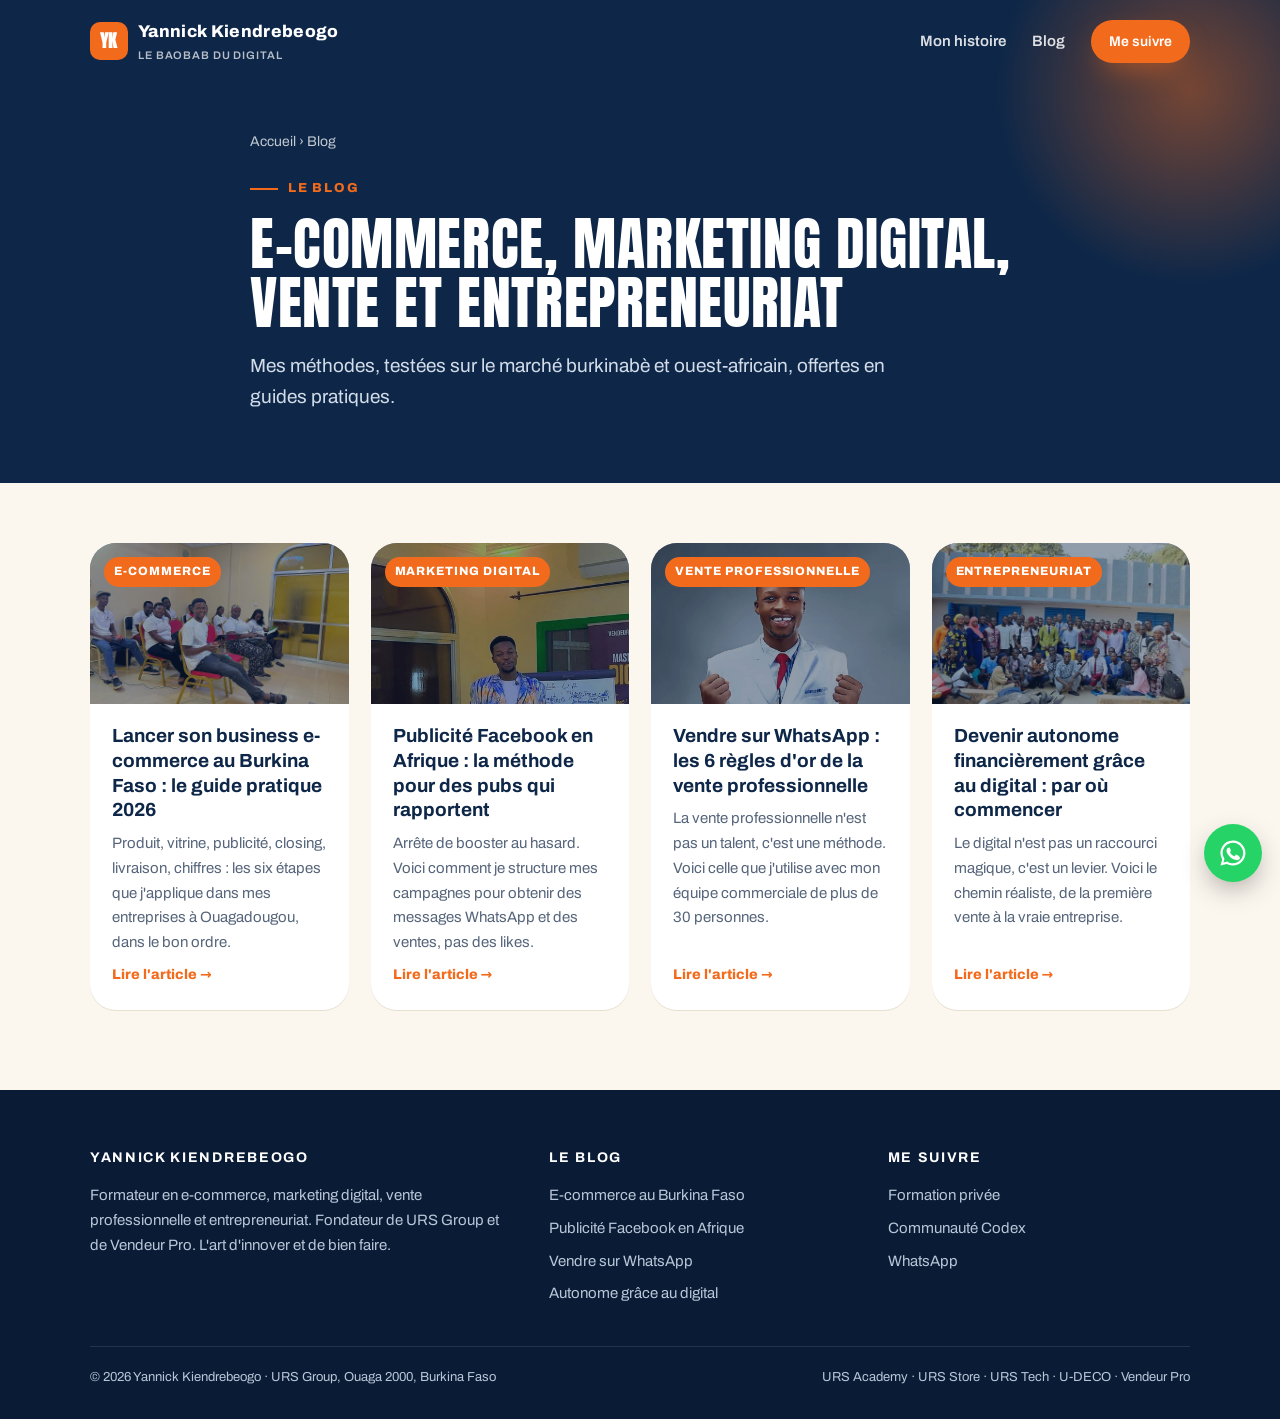
==== blog.html @ 516841c6 "Blog de Yannick Kiendrebeogo : accueil, histoire, 4 articles, SEO" ====
<!DOCTYPE html>
<html lang="fr">
<head>
<meta charset="UTF-8">
<meta name="viewport" content="width=device-width, initial-scale=1.0, viewport-fit=cover">
<title>Blog de Yannick Kiendrebeogo : e-commerce, marketing digital, vente et entrepreneuriat</title>
<meta name="description" content="Guides pratiques sur le e-commerce au Burkina Faso, la publicité Facebook, la vente sur WhatsApp et l&#x27;entrepreneuriat digital en Afrique, par Yannick Kiendrebeogo.">
<meta name="author" content="Yannick Kiendrebeogo">
<meta name="robots" content="index, follow, max-image-preview:large">
<link rel="canonical" href="https://vendeurpro01.github.io/yannick-kiendrebeogo/blog.html">
<meta name="theme-color" content="#0E2748">
<meta property="og:type" content="website">
<meta property="og:locale" content="fr_FR">
<meta property="og:site_name" content="Yannick Kiendrebeogo">
<meta property="og:title" content="Blog de Yannick Kiendrebeogo : e-commerce, marketing digital, vente et entrepreneuriat">
<meta property="og:description" content="Guides pratiques sur le e-commerce au Burkina Faso, la publicité Facebook, la vente sur WhatsApp et l&#x27;entrepreneuriat digital en Afrique, par Yannick Kiendrebeogo.">
<meta property="og:url" content="https://vendeurpro01.github.io/yannick-kiendrebeogo/blog.html">
<meta property="og:image" content="https://vendeurpro01.github.io/yannick-kiendrebeogo/og-yannick.jpg">
<meta name="twitter:card" content="summary_large_image">
<link rel="icon" href="data:image/svg+xml,%3Csvg xmlns='http://www.w3.org/2000/svg' viewBox='0 0 64 64'%3E%3Crect width='64' height='64' rx='14' fill='%23F26B1D'/%3E%3Ctext x='32' y='44' font-family='Arial Black,Arial' font-weight='900' font-size='30' fill='white' text-anchor='middle'%3EYK%3C/text%3E%3C/svg%3E">
<link rel="preload" as="font" type="font/woff2" href="anton-400.woff2" crossorigin>
<link rel="stylesheet" href="style.css">
<script type="application/ld+json">
{
 "@context": "https://schema.org",
 "@type": "Blog",
 "name": "Blog de Yannick Kiendrebeogo",
 "url": "https://vendeurpro01.github.io/yannick-kiendrebeogo/blog.html",
 "inLanguage": "fr",
 "author": {
  "@type": "Person",
  "@id": "https://vendeurpro01.github.io/yannick-kiendrebeogo/#yannick",
  "name": "Yannick Kiendrebeogo",
  "url": "https://vendeurpro01.github.io/yannick-kiendrebeogo/"
 },
 "blogPost": [
  {
   "@type": "BlogPosting",
   "headline": "Lancer son business e-commerce au Burkina Faso : le guide pratique 2026",
   "url": "https://vendeurpro01.github.io/yannick-kiendrebeogo/e-commerce-burkina-faso.html",
   "datePublished": "2026-10-06"
  },
  {
   "@type": "BlogPosting",
   "headline": "Publicité Facebook en Afrique : la méthode pour des pubs qui rapportent",
   "url": "https://vendeurpro01.github.io/yannick-kiendrebeogo/publicite-facebook-afrique.html",
   "datePublished": "2026-10-06"
  },
  {
   "@type": "BlogPosting",
   "headline": "Vendre sur WhatsApp : les 6 règles d'or de la vente professionnelle",
   "url": "https://vendeurpro01.github.io/yannick-kiendrebeogo/vente-whatsapp-closing.html",
   "datePublished": "2026-10-06"
  },
  {
   "@type": "BlogPosting",
   "headline": "Devenir autonome financièrement grâce au digital : par où commencer",
   "url": "https://vendeurpro01.github.io/yannick-kiendrebeogo/devenir-autonome-financierement-digital.html",
   "datePublished": "2026-10-06"
  }
 ]
}
</script>
<script>
!function(f,b,e,v,n,t,s){if(f.fbq)return;n=f.fbq=function(){n.callMethod?n.callMethod.apply(n,arguments):n.queue.push(arguments)};if(!f._fbq)f._fbq=n;n.push=n;n.loaded=!0;n.version='2.0';n.queue=[];t=b.createElement(e);t.async=!0;t.src=v;s=b.getElementsByTagName(e)[0];s.parentNode.insertBefore(t,s)}(window,document,'script','https://connect.facebook.net/en_US/fbevents.js');
fbq('init','1073096111999430');fbq('track','PageView');
</script>
</head>
<body>
<svg width="0" height="0" style="position:absolute" aria-hidden="true"><symbol id="i-wa" viewBox="0 0 24 24" fill="currentColor"><path d="M12 2a10 10 0 00-8.6 15.1L2 22l5-1.3A10 10 0 1012 2zm0 18.2c-1.5 0-3-.4-4.3-1.2l-.3-.2-3 .8.8-2.9-.2-.3A8.2 8.2 0 1112 20.2zm4.5-6.1c-.2-.1-1.5-.7-1.7-.8-.2-.1-.4-.1-.6.1l-.8 1c-.1.2-.3.2-.5.1a6.7 6.7 0 01-3.3-2.9c-.2-.4.2-.4.7-1.3.1-.2 0-.3 0-.4l-.8-1.8c-.2-.5-.4-.4-.6-.4h-.5c-.2 0-.5.1-.7.3-.2.3-.9.9-.9 2.2s1 2.6 1.1 2.7c.1.2 1.9 2.9 4.6 4.1 1.7.7 2.4.8 3.2.7.5-.1 1.5-.6 1.7-1.2.2-.6.2-1.1.1-1.2 0-.1-.2-.2-.5-.3z"/></symbol></svg>
<nav class="nav" id="nav">
  <div class="wrap">
    <a class="brand" href="./"><span class="mono">YK</span><span>Yannick Kiendrebeogo<small>Le Baobab du Digital</small></span></a>
    <div class="nav-links">
      <a href="./#histoire">Mon histoire</a>
      <a href="blog.html">Blog</a>
      <a class="btn btn-primary" href="./#offres">Me suivre</a>
    </div>
  </div>
</nav>

<header class="post-hero">
  <div class="wrap">
    <div class="crumbs"><a href="./">Accueil</a> › Blog</div>
    <span class="eyebrow">Le blog</span>
    <h1 class="display">E-commerce, marketing digital, vente et entrepreneuriat</h1>
    <p class="lead">Mes méthodes, testées sur le marché burkinabè et ouest-africain, offertes en guides pratiques.</p>
  </div>
</header>
<section class="related" style="padding-top:60px;padding-bottom:80px">
  <div class="wrap">
    <div class="cards"><a class="card reveal" href="e-commerce-burkina-faso.html"><div class="thumb"><img src="session-salle.jpg" alt="" loading="lazy" style="object-position:center"><span class="tag">E-commerce</span></div><div class="body"><h3>Lancer son business e-commerce au Burkina Faso : le guide pratique 2026</h3><p>Produit, vitrine, publicité, closing, livraison, chiffres : les six étapes que j&#x27;applique dans mes entreprises à Ouagadougou, dans le bon ordre.</p><span class="more">Lire l'article →</span></div></a><a class="card reveal d1" href="publicite-facebook-afrique.html"><div class="thumb"><img src="session-tableau.jpg" alt="" loading="lazy" style="object-position:center 25%"><span class="tag">Marketing digital</span></div><div class="body"><h3>Publicité Facebook en Afrique : la méthode pour des pubs qui rapportent</h3><p>Arrête de booster au hasard. Voici comment je structure mes campagnes pour obtenir des messages WhatsApp et des ventes, pas des likes.</p><span class="more">Lire l'article →</span></div></a><a class="card reveal d2" href="vente-whatsapp-closing.html"><div class="thumb"><img src="yk-formateur.jpg" alt="" loading="lazy" style="object-position:top"><span class="tag">Vente professionnelle</span></div><div class="body"><h3>Vendre sur WhatsApp : les 6 règles d&#x27;or de la vente professionnelle</h3><p>La vente professionnelle n&#x27;est pas un talent, c&#x27;est une méthode. Voici celle que j&#x27;utilise avec mon équipe commerciale de plus de 30 personnes.</p><span class="more">Lire l'article →</span></div></a><a class="card reveal d3" href="devenir-autonome-financierement-digital.html"><div class="thumb"><img src="session-groupe.jpg" alt="" loading="lazy" style="object-position:center"><span class="tag">Entrepreneuriat</span></div><div class="body"><h3>Devenir autonome financièrement grâce au digital : par où commencer</h3><p>Le digital n&#x27;est pas un raccourci magique, c&#x27;est un levier. Voici le chemin réaliste, de la première vente à la vraie entreprise.</p><span class="more">Lire l'article →</span></div></a></div>
  </div>
</section>
<footer class="foot">
  <div class="wrap">
    <div class="cols">
      <div>
        <h4>Yannick Kiendrebeogo</h4>
        <p>Formateur en e-commerce, marketing digital, vente professionnelle et entrepreneuriat. Fondateur de URS Group et de Vendeur Pro. L'art d'innover et de bien faire.</p>
      </div>
      <div>
        <h4>Le blog</h4>
        <ul>
          <li><a href="e-commerce-burkina-faso.html">E-commerce au Burkina Faso</a></li>
          <li><a href="publicite-facebook-afrique.html">Publicité Facebook en Afrique</a></li>
          <li><a href="vente-whatsapp-closing.html">Vendre sur WhatsApp</a></li>
          <li><a href="devenir-autonome-financierement-digital.html">Autonome grâce au digital</a></li>
        </ul>
      </div>
      <div>
        <h4>Me suivre</h4>
        <ul>
          <li><a href="https://vendeurpro01.github.io/FORMATION-PRIV-E-URS/">Formation privée</a></li>
          <li><a href="https://vkmuvrwa.mychariow.shop/prd_ofy508">Communauté Codex</a></li>
          <li><a href="https://wa.me/22667671146">WhatsApp</a></li>
        </ul>
      </div>
    </div>
    <div class="legal"><span>© 2026 Yannick Kiendrebeogo · URS Group, Ouaga 2000, Burkina Faso</span><span>URS Academy · URS Store · URS Tech · U-DECO · Vendeur Pro</span></div>
  </div>
</footer>
<a class="wa-float" href="https://wa.me/22667671146?text=Bonjour%20Yannick%2C%20je%20viens%20de%20ton%20blog." target="_blank" rel="noopener" aria-label="Écrire à Yannick sur WhatsApp"><svg><use href="#i-wa"/></svg></a>
<script>
(function(){var nav=document.getElementById('nav');function s(){nav.classList.toggle('scrolled',window.scrollY>40);}window.addEventListener('scroll',s,{passive:true});s();
var io=new IntersectionObserver(function(es){es.forEach(function(e){if(e.isIntersecting){e.target.classList.add('in');io.unobserve(e.target);}});},{threshold:0.01});
document.querySelectorAll('.reveal').forEach(function(el){io.observe(el);});})();
</script>
</body>
</html>
---- style.css ----
/* Yannick Kiendrebeogo : feuille de style commune (accueil + articles) */
@font-face{font-family:'Anton';src:url(anton-400.woff2) format('woff2');font-weight:400;font-display:swap}
@font-face{font-family:'Archivo';src:url(archivo-400.woff2) format('woff2');font-weight:400;font-display:swap}
@font-face{font-family:'Archivo';src:url(archivo-600.woff2) format('woff2');font-weight:500 600;font-display:swap}
@font-face{font-family:'Archivo';src:url(archivo-700.woff2) format('woff2');font-weight:700;font-display:swap}
@font-face{font-family:'Archivo';src:url(archivo-800.woff2) format('woff2');font-weight:800 900;font-display:swap}

:root{
  --navy:#0E2748; --navy-2:#163A66; --navy-3:#0A1C35;
  --orange:#F26B1D; --orange-2:#FF8A3D; --gold:#FFC83D;
  --cream:#FBF6EE; --paper:#FFFFFF; --ink:#0B1626; --muted:#56657A; --line:#E7DFD2;
  --r:14px; --r-lg:26px; --shadow:0 18px 50px -20px rgba(14,39,72,.35);
  --wrap:1140px;
}
*{box-sizing:border-box;margin:0;padding:0}
html{scroll-behavior:smooth;-webkit-text-size-adjust:100%}
body{font-family:'Archivo',system-ui,-apple-system,'Segoe UI',Roboto,sans-serif;background:var(--cream);color:var(--ink);font-size:17px;line-height:1.65;overflow-x:hidden}
img{max-width:100%;display:block}
a{color:inherit}
.wrap{max-width:var(--wrap);margin:0 auto;padding:0 20px}
.display{font-family:'Anton',Impact,sans-serif;font-weight:400;text-transform:uppercase;letter-spacing:.01em;line-height:1.02}
.eyebrow{display:inline-flex;align-items:center;gap:10px;font-size:13px;font-weight:800;letter-spacing:.14em;text-transform:uppercase;color:var(--orange)}
.eyebrow::before{content:"";width:28px;height:2px;background:currentColor}
.btn{display:inline-flex;align-items:center;justify-content:center;gap:10px;padding:15px 26px;border-radius:999px;font-weight:800;font-size:16px;text-decoration:none;transition:transform .2s,box-shadow .2s,background .2s;cursor:pointer;border:0}
.btn:hover{transform:translateY(-2px)}
.btn-primary{background:var(--orange);color:#fff;box-shadow:0 12px 30px -12px rgba(242,107,29,.8)}
.btn-primary:hover{background:var(--orange-2)}
.btn-ghost{background:transparent;color:#fff;border:2px solid rgba(255,255,255,.35)}
.btn-ghost:hover{border-color:#fff}
.btn-dark{background:var(--navy);color:#fff}
.btn svg{width:20px;height:20px}

/* Barre de navigation */
.nav{position:fixed;inset:0 0 auto 0;z-index:50;transition:background .3s,box-shadow .3s,padding .3s;padding:18px 0}
.nav.scrolled{background:rgba(14,39,72,.96);backdrop-filter:blur(8px);box-shadow:0 6px 20px rgba(0,0,0,.18);padding:10px 0}
.nav .wrap{display:flex;align-items:center;justify-content:space-between;gap:16px}
.brand{display:flex;align-items:center;gap:10px;text-decoration:none;color:#fff;font-weight:800;letter-spacing:.02em}
.brand .mono{width:38px;height:38px;border-radius:10px;background:var(--orange);display:grid;place-items:center;font-family:'Anton';font-size:18px;color:#fff}
.brand small{display:block;font-size:11px;font-weight:600;opacity:.7;letter-spacing:.08em;text-transform:uppercase}
.nav-links{display:flex;gap:26px;align-items:center}
.nav-links a{color:#fff;text-decoration:none;font-weight:600;font-size:15px;opacity:.85}
.nav-links a:hover{opacity:1}
.nav-links .btn{padding:10px 18px;font-size:14px;opacity:1}
.nav.light:not(.scrolled) .brand,.nav.light:not(.scrolled) .nav-links a:not(.btn){color:var(--navy)}
@media (max-width:860px){.nav-links a:not(.btn){display:none}}

/* Révélation au défilement */
.reveal{opacity:0;transform:translateY(28px);transition:opacity .8s cubic-bezier(.2,.7,.2,1),transform .8s cubic-bezier(.2,.7,.2,1)}
.reveal.in{opacity:1;transform:none}
.reveal.d1{transition-delay:.1s}.reveal.d2{transition-delay:.2s}.reveal.d3{transition-delay:.3s}

/* Pied de page */
.foot{background:var(--navy-3);color:#B9C6D8;padding:56px 0 30px;font-size:15px}
.foot .cols{display:grid;grid-template-columns:1.4fr 1fr 1fr;gap:36px}
.foot h4{color:#fff;font-size:14px;letter-spacing:.12em;text-transform:uppercase;margin-bottom:14px}
.foot a{color:#B9C6D8;text-decoration:none}
.foot a:hover{color:#fff}
.foot ul{list-style:none;display:grid;gap:8px}
.foot .legal{border-top:1px solid rgba(255,255,255,.1);margin-top:40px;padding-top:20px;font-size:13px;display:flex;justify-content:space-between;gap:12px;flex-wrap:wrap}
@media (max-width:760px){.foot .cols{grid-template-columns:1fr}}

/* Bouton WhatsApp flottant */
.wa-float{position:fixed;right:18px;bottom:18px;z-index:60;width:58px;height:58px;border-radius:50%;background:#25D366;color:#fff;display:grid;place-items:center;box-shadow:0 10px 30px -8px rgba(0,0,0,.45);transition:transform .2s}
.wa-float:hover{transform:scale(1.08)}
.wa-float svg{width:30px;height:30px}

/* ---------- Articles ---------- */
.post-hero{background:var(--navy);color:#fff;padding:130px 0 70px;position:relative;overflow:hidden}
.post-hero::after{content:"";position:absolute;right:-120px;top:-120px;width:420px;height:420px;border-radius:50%;background:radial-gradient(circle,rgba(242,107,29,.45),transparent 65%)}
.post-hero .wrap{max-width:820px;position:relative;z-index:1}
.crumbs{font-size:14px;opacity:.75;margin-bottom:18px}
.crumbs a{text-decoration:none}
.post-hero h1{font-size:clamp(34px,6vw,58px);margin:14px 0 18px}
.post-hero .lead{font-size:19px;color:#D3DDEA;max-width:680px}
.post-meta{display:flex;align-items:center;gap:12px;margin-top:26px;font-size:14px;color:#B9C9DE}
.post-meta img{width:44px;height:44px;border-radius:50%;object-fit:cover;object-position:top;border:2px solid var(--orange)}
.post-meta b{color:#fff}
.post{background:var(--paper)}
.post .wrap{max-width:760px;padding-top:56px;padding-bottom:40px}
.post h2{font-family:'Anton';font-weight:400;text-transform:uppercase;font-size:30px;line-height:1.1;color:var(--navy);margin:44px 0 14px}
.post h3{font-size:20px;color:var(--navy);margin:28px 0 8px}
.post p{margin:0 0 18px}
.post ul,.post ol{margin:0 0 20px 22px}
.post li{margin-bottom:8px}
.post strong{color:var(--navy)}
.post .tip{background:var(--cream);border-left:4px solid var(--orange);padding:18px 22px;border-radius:0 var(--r) var(--r) 0;margin:26px 0}
.post .tip p:last-child{margin:0}
.post .summary{background:var(--navy);color:#E6EDF6;border-radius:var(--r-lg);padding:26px 28px;margin:10px 0 30px}
.post .summary h2{color:#fff;margin-top:0;font-size:22px}
.post .summary ol{margin-bottom:0}
.post .summary strong{color:var(--gold)}
.cta-box{background:linear-gradient(135deg,var(--orange),#E2531A);color:#fff;border-radius:var(--r-lg);padding:34px 30px;margin:40px 0 20px;box-shadow:var(--shadow)}
.cta-box h2{color:#fff!important;margin:0 0 10px!important}
.cta-box p{opacity:.95}
.cta-box .btn{background:#fff;color:var(--orange);margin-top:6px}
.author{display:flex;gap:20px;align-items:center;background:var(--cream);border-radius:var(--r-lg);padding:24px;margin:34px 0}
.author img{width:92px;height:92px;border-radius:50%;object-fit:cover;object-position:top;flex:none}
.author p{margin:4px 0 0;font-size:15px;color:var(--muted)}
.author b{font-size:18px;color:var(--navy)}
.related{background:var(--cream);padding:56px 0}
.related h2{font-family:'Anton';font-weight:400;text-transform:uppercase;font-size:28px;color:var(--navy);margin-bottom:22px}

/* Cartes d'articles (accueil, blog, liens connexes) */
.cards{display:grid;grid-template-columns:repeat(auto-fit,minmax(250px,1fr));gap:22px}
.card{background:var(--paper);border-radius:var(--r-lg);overflow:hidden;text-decoration:none;color:var(--ink);box-shadow:0 1px 0 var(--line);transition:transform .3s,box-shadow .3s;display:flex;flex-direction:column}
.card:hover{transform:translateY(-6px);box-shadow:var(--shadow)}
.card .thumb{aspect-ratio:16/10;background:var(--navy);position:relative;overflow:hidden;display:flex;align-items:flex-end;padding:18px}
.card .thumb img{position:absolute;inset:0;width:100%;height:100%;object-fit:cover;opacity:.55;transition:transform .6s}
.card:hover .thumb img{transform:scale(1.06)}
.card .thumb .t{position:relative;font-family:'Anton';text-transform:uppercase;color:#fff;font-size:26px;line-height:1}
.card .tag{position:absolute;top:14px;left:14px;background:var(--orange);color:#fff;font-size:12px;font-weight:800;letter-spacing:.08em;text-transform:uppercase;padding:5px 10px;border-radius:999px;z-index:1}
.card .body{padding:20px 22px 24px;display:flex;flex-direction:column;gap:8px;flex:1}
.card h3{font-size:19px;line-height:1.3;color:var(--navy)}
.card p{font-size:15px;color:var(--muted)}
.card .more{margin-top:auto;font-weight:800;color:var(--orange);font-size:14px}

@media (prefers-reduced-motion:reduce){
  html{scroll-behavior:auto}
  .reveal{opacity:1;transform:none;transition:none}
  *{animation:none!important}
}
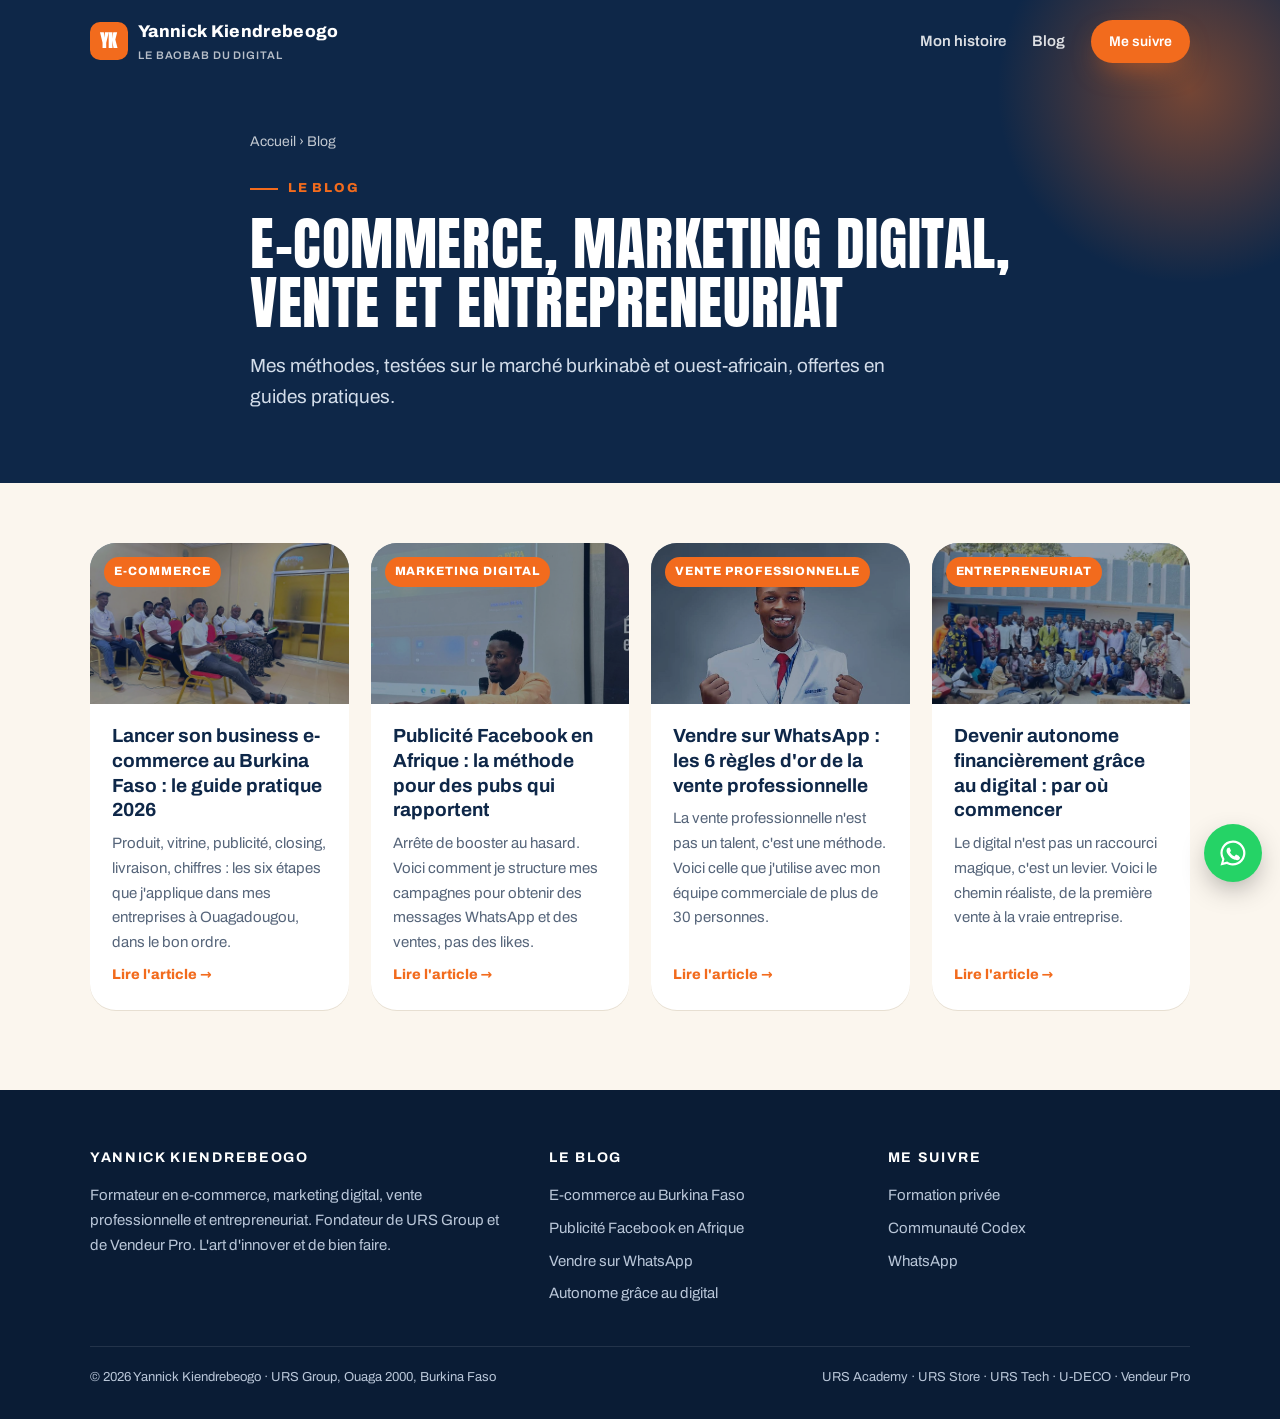
==== commit fb55091a: "Add files via upload" ====
--- a/blog.html
+++ b/blog.html
@@ -89,7 +89,7 @@
 </header>
 <section class="related" style="padding-top:60px;padding-bottom:80px">
   <div class="wrap">
-    <div class="cards"><a class="card reveal" href="e-commerce-burkina-faso.html"><div class="thumb"><img src="session-salle.jpg" alt="" loading="lazy" style="object-position:center"><span class="tag">E-commerce</span></div><div class="body"><h3>Lancer son business e-commerce au Burkina Faso : le guide pratique 2026</h3><p>Produit, vitrine, publicité, closing, livraison, chiffres : les six étapes que j&#x27;applique dans mes entreprises à Ouagadougou, dans le bon ordre.</p><span class="more">Lire l'article →</span></div></a><a class="card reveal d1" href="publicite-facebook-afrique.html"><div class="thumb"><img src="session-tableau.jpg" alt="" loading="lazy" style="object-position:center 25%"><span class="tag">Marketing digital</span></div><div class="body"><h3>Publicité Facebook en Afrique : la méthode pour des pubs qui rapportent</h3><p>Arrête de booster au hasard. Voici comment je structure mes campagnes pour obtenir des messages WhatsApp et des ventes, pas des likes.</p><span class="more">Lire l'article →</span></div></a><a class="card reveal d2" href="vente-whatsapp-closing.html"><div class="thumb"><img src="yk-formateur.jpg" alt="" loading="lazy" style="object-position:top"><span class="tag">Vente professionnelle</span></div><div class="body"><h3>Vendre sur WhatsApp : les 6 règles d&#x27;or de la vente professionnelle</h3><p>La vente professionnelle n&#x27;est pas un talent, c&#x27;est une méthode. Voici celle que j&#x27;utilise avec mon équipe commerciale de plus de 30 personnes.</p><span class="more">Lire l'article →</span></div></a><a class="card reveal d3" href="devenir-autonome-financierement-digital.html"><div class="thumb"><img src="session-groupe.jpg" alt="" loading="lazy" style="object-position:center"><span class="tag">Entrepreneuriat</span></div><div class="body"><h3>Devenir autonome financièrement grâce au digital : par où commencer</h3><p>Le digital n&#x27;est pas un raccourci magique, c&#x27;est un levier. Voici le chemin réaliste, de la première vente à la vraie entreprise.</p><span class="more">Lire l'article →</span></div></a></div>
+    <div class="cards"><a class="card reveal" href="e-commerce-burkina-faso.html"><div class="thumb"><img src="session-salle.jpg" alt="" loading="lazy" style="object-position:center"><span class="tag">E-commerce</span></div><div class="body"><h3>Lancer son business e-commerce au Burkina Faso : le guide pratique 2026</h3><p>Produit, vitrine, publicité, closing, livraison, chiffres : les six étapes que j&#x27;applique dans mes entreprises à Ouagadougou, dans le bon ordre.</p><span class="more">Lire l'article →</span></div></a><a class="card reveal d1" href="publicite-facebook-afrique.html"><div class="thumb"><img src="yannick-kiendrebeogo-conferencier.jpg" alt="" loading="lazy" style="object-position:center 25%"><span class="tag">Marketing digital</span></div><div class="body"><h3>Publicité Facebook en Afrique : la méthode pour des pubs qui rapportent</h3><p>Arrête de booster au hasard. Voici comment je structure mes campagnes pour obtenir des messages WhatsApp et des ventes, pas des likes.</p><span class="more">Lire l'article →</span></div></a><a class="card reveal d2" href="vente-whatsapp-closing.html"><div class="thumb"><img src="yk-formateur.jpg" alt="" loading="lazy" style="object-position:top"><span class="tag">Vente professionnelle</span></div><div class="body"><h3>Vendre sur WhatsApp : les 6 règles d&#x27;or de la vente professionnelle</h3><p>La vente professionnelle n&#x27;est pas un talent, c&#x27;est une méthode. Voici celle que j&#x27;utilise avec mon équipe commerciale de plus de 30 personnes.</p><span class="more">Lire l'article →</span></div></a><a class="card reveal d3" href="devenir-autonome-financierement-digital.html"><div class="thumb"><img src="session-groupe.jpg" alt="" loading="lazy" style="object-position:center"><span class="tag">Entrepreneuriat</span></div><div class="body"><h3>Devenir autonome financièrement grâce au digital : par où commencer</h3><p>Le digital n&#x27;est pas un raccourci magique, c&#x27;est un levier. Voici le chemin réaliste, de la première vente à la vraie entreprise.</p><span class="more">Lire l'article →</span></div></a></div>
   </div>
 </section>
 <footer class="foot">
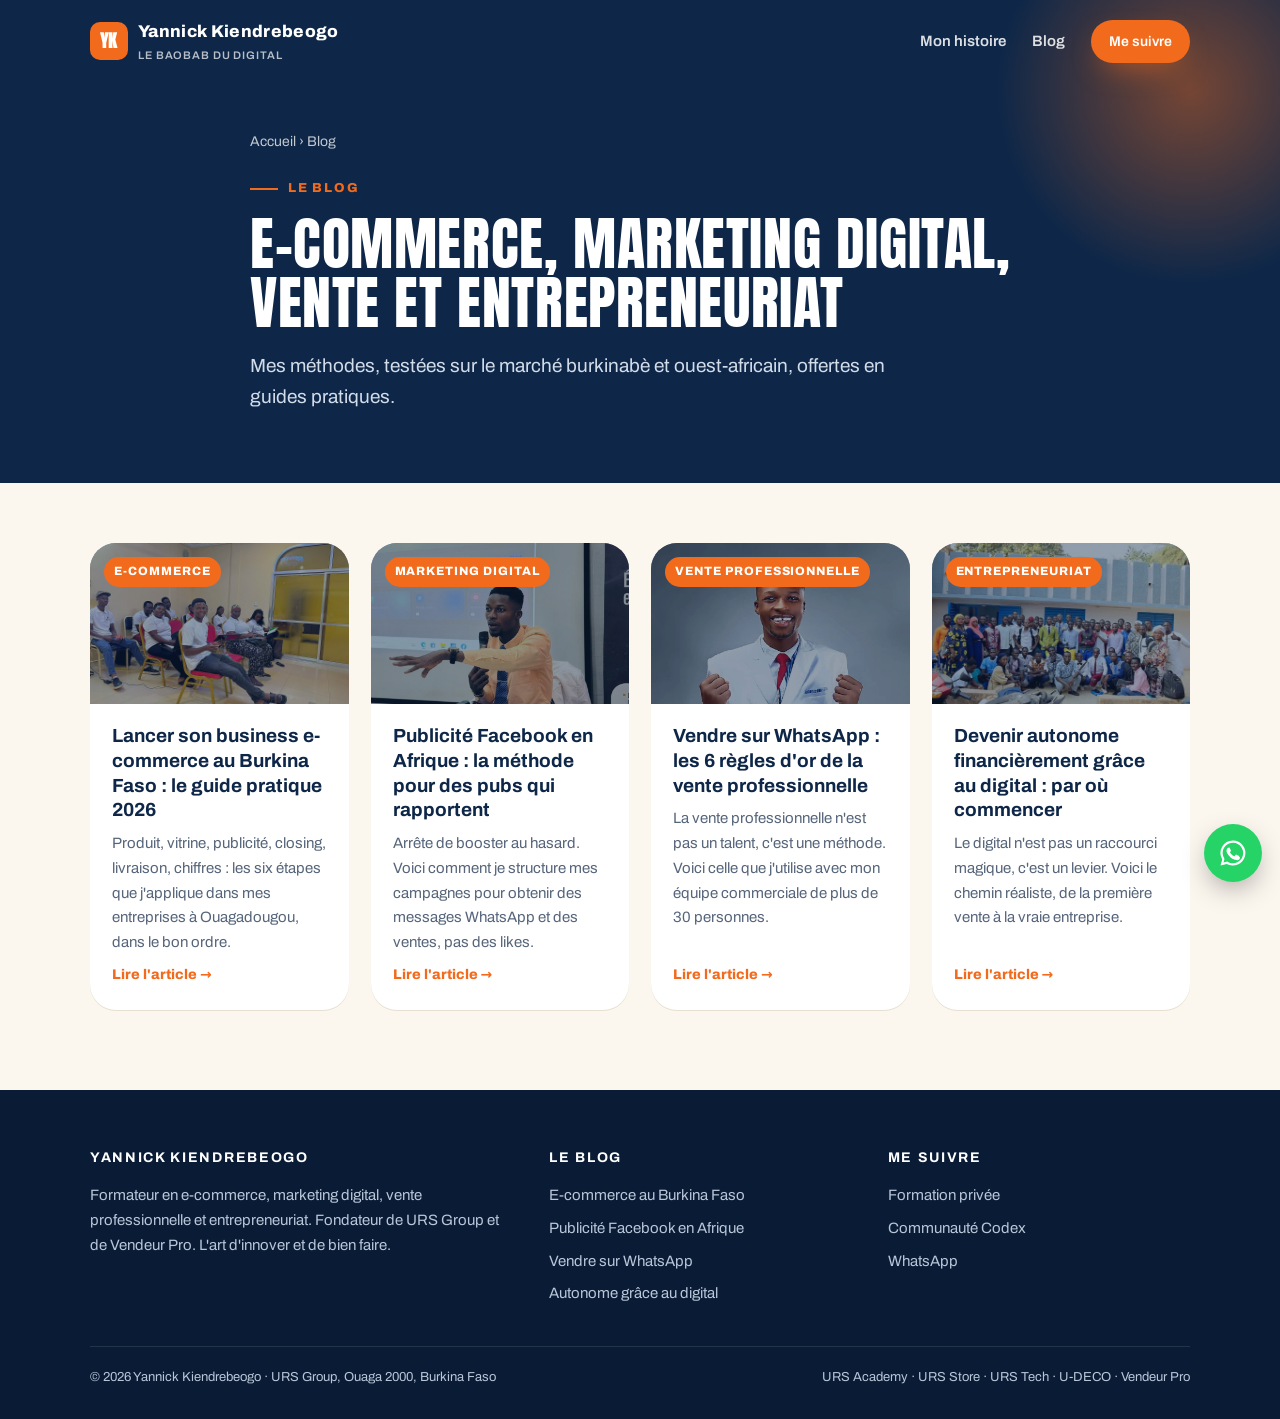
==== commit ea39213c: "Add files via upload" ====
--- a/blog.html
+++ b/blog.html
@@ -89,7 +89,7 @@
 </header>
 <section class="related" style="padding-top:60px;padding-bottom:80px">
   <div class="wrap">
-    <div class="cards"><a class="card reveal" href="e-commerce-burkina-faso.html"><div class="thumb"><img src="session-salle.jpg" alt="" loading="lazy" style="object-position:center"><span class="tag">E-commerce</span></div><div class="body"><h3>Lancer son business e-commerce au Burkina Faso : le guide pratique 2026</h3><p>Produit, vitrine, publicité, closing, livraison, chiffres : les six étapes que j&#x27;applique dans mes entreprises à Ouagadougou, dans le bon ordre.</p><span class="more">Lire l'article →</span></div></a><a class="card reveal d1" href="publicite-facebook-afrique.html"><div class="thumb"><img src="yannick-kiendrebeogo-conferencier.jpg" alt="" loading="lazy" style="object-position:center 25%"><span class="tag">Marketing digital</span></div><div class="body"><h3>Publicité Facebook en Afrique : la méthode pour des pubs qui rapportent</h3><p>Arrête de booster au hasard. Voici comment je structure mes campagnes pour obtenir des messages WhatsApp et des ventes, pas des likes.</p><span class="more">Lire l'article →</span></div></a><a class="card reveal d2" href="vente-whatsapp-closing.html"><div class="thumb"><img src="yk-formateur.jpg" alt="" loading="lazy" style="object-position:top"><span class="tag">Vente professionnelle</span></div><div class="body"><h3>Vendre sur WhatsApp : les 6 règles d&#x27;or de la vente professionnelle</h3><p>La vente professionnelle n&#x27;est pas un talent, c&#x27;est une méthode. Voici celle que j&#x27;utilise avec mon équipe commerciale de plus de 30 personnes.</p><span class="more">Lire l'article →</span></div></a><a class="card reveal d3" href="devenir-autonome-financierement-digital.html"><div class="thumb"><img src="session-groupe.jpg" alt="" loading="lazy" style="object-position:center"><span class="tag">Entrepreneuriat</span></div><div class="body"><h3>Devenir autonome financièrement grâce au digital : par où commencer</h3><p>Le digital n&#x27;est pas un raccourci magique, c&#x27;est un levier. Voici le chemin réaliste, de la première vente à la vraie entreprise.</p><span class="more">Lire l'article →</span></div></a></div>
+    <div class="cards"><a class="card reveal" href="e-commerce-burkina-faso.html"><div class="thumb"><img src="session-salle.jpg" alt="" loading="lazy" style="object-position:center"><span class="tag">E-commerce</span></div><div class="body"><h3>Lancer son business e-commerce au Burkina Faso : le guide pratique 2026</h3><p>Produit, vitrine, publicité, closing, livraison, chiffres : les six étapes que j&#x27;applique dans mes entreprises à Ouagadougou, dans le bon ordre.</p><span class="more">Lire l'article →</span></div></a><a class="card reveal d1" href="publicite-facebook-afrique.html"><div class="thumb"><img src="yannick-kiendrebeogo-conferencier.jpg" alt="" loading="lazy" style="object-position:center 50%"><span class="tag">Marketing digital</span></div><div class="body"><h3>Publicité Facebook en Afrique : la méthode pour des pubs qui rapportent</h3><p>Arrête de booster au hasard. Voici comment je structure mes campagnes pour obtenir des messages WhatsApp et des ventes, pas des likes.</p><span class="more">Lire l'article →</span></div></a><a class="card reveal d2" href="vente-whatsapp-closing.html"><div class="thumb"><img src="yk-formateur.jpg" alt="" loading="lazy" style="object-position:top"><span class="tag">Vente professionnelle</span></div><div class="body"><h3>Vendre sur WhatsApp : les 6 règles d&#x27;or de la vente professionnelle</h3><p>La vente professionnelle n&#x27;est pas un talent, c&#x27;est une méthode. Voici celle que j&#x27;utilise avec mon équipe commerciale de plus de 30 personnes.</p><span class="more">Lire l'article →</span></div></a><a class="card reveal d3" href="devenir-autonome-financierement-digital.html"><div class="thumb"><img src="session-groupe.jpg" alt="" loading="lazy" style="object-position:center"><span class="tag">Entrepreneuriat</span></div><div class="body"><h3>Devenir autonome financièrement grâce au digital : par où commencer</h3><p>Le digital n&#x27;est pas un raccourci magique, c&#x27;est un levier. Voici le chemin réaliste, de la première vente à la vraie entreprise.</p><span class="more">Lire l'article →</span></div></a></div>
   </div>
 </section>
 <footer class="foot">
